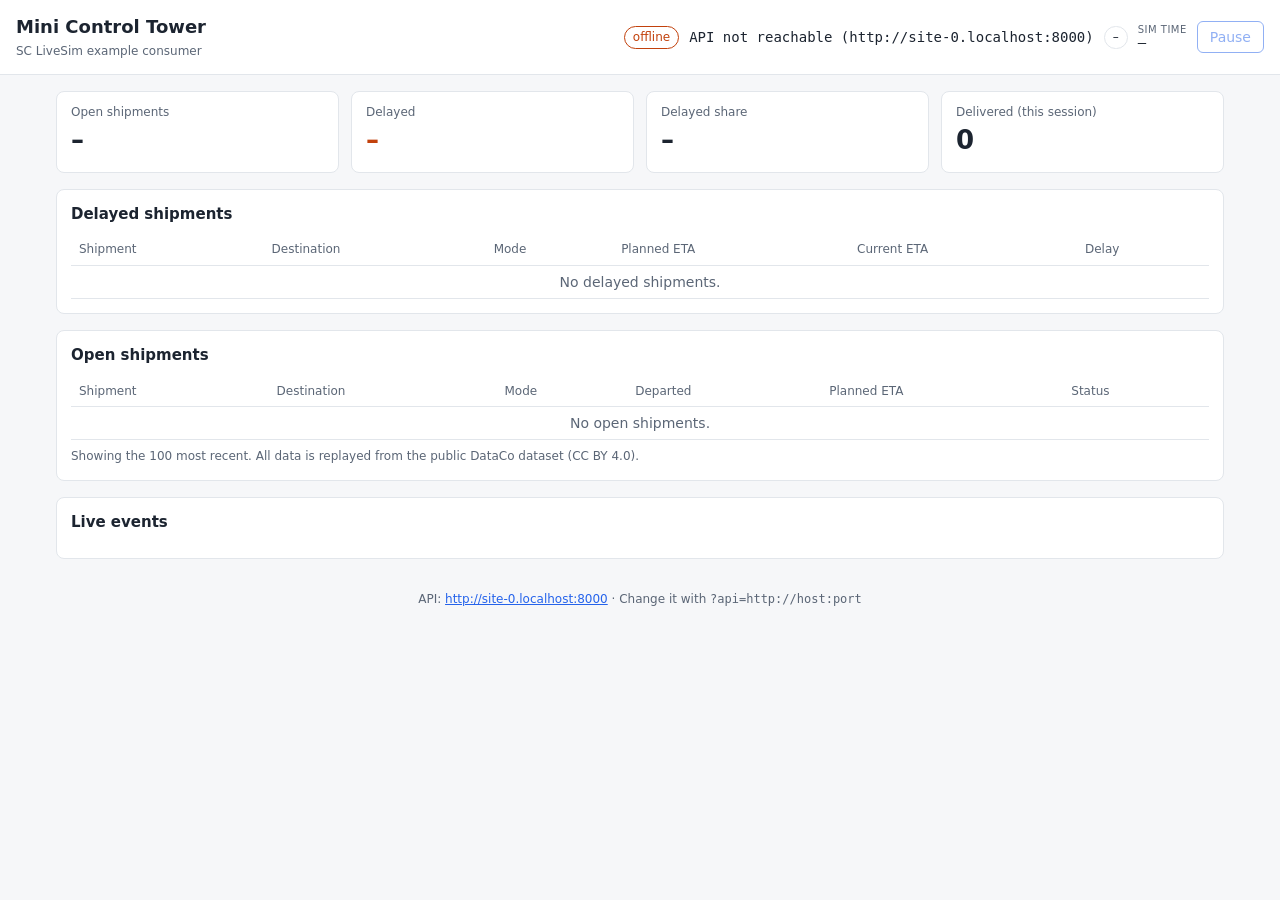
==== examples/control-tower/index.html @ e1a704a7 "feat(examples): mini control tower and full docker compose stack docker compose up now starts Postgr" ====
<!doctype html>
<html lang="en">
<head>
  <meta charset="utf-8">
  <meta name="viewport" content="width=device-width, initial-scale=1">
  <title>Mini Control Tower · SC LiveSim</title>
  <link rel="stylesheet" href="style.css">
</head>
<body>
  <header>
    <div class="brand">
      <h1>Mini Control Tower</h1>
      <span class="sub">SC LiveSim example consumer</span>
    </div>
    <div class="run">
      <span id="conn" class="pill pill-off" title="Stream connection">offline</span>
      <span id="run-id" class="mono">–</span>
      <span id="run-status" class="pill">–</span>
      <span class="clock" title="Simulated time (UTC)">
        <span class="label">sim time</span>
        <span id="sim-time" class="mono">–</span>
      </span>
      <button id="toggle" type="button" disabled>Pause</button>
    </div>
  </header>

  <main>
    <section class="kpis" aria-label="Key figures">
      <div class="kpi"><span class="kpi-label">Open shipments</span><span id="kpi-open" class="kpi-value">–</span></div>
      <div class="kpi kpi-alert"><span class="kpi-label">Delayed</span><span id="kpi-delayed" class="kpi-value">–</span></div>
      <div class="kpi"><span class="kpi-label">Delayed share</span><span id="kpi-share" class="kpi-value">–</span></div>
      <div class="kpi"><span class="kpi-label">Delivered (this session)</span><span id="kpi-delivered" class="kpi-value">0</span></div>
    </section>

    <section class="panel">
      <h2>Delayed shipments <span id="delayed-count" class="count"></span></h2>
      <div class="table-wrap">
        <table>
          <thead><tr><th>Shipment</th><th>Destination</th><th>Mode</th><th>Planned ETA</th><th>Current ETA</th><th>Delay</th></tr></thead>
          <tbody id="delayed-body"><tr class="empty"><td colspan="6">No delayed shipments.</td></tr></tbody>
        </table>
      </div>
    </section>

    <section class="panel">
      <h2>Open shipments <span id="open-count" class="count"></span></h2>
      <div class="table-wrap">
        <table>
          <thead><tr><th>Shipment</th><th>Destination</th><th>Mode</th><th>Departed</th><th>Planned ETA</th><th>Status</th></tr></thead>
          <tbody id="open-body"><tr class="empty"><td colspan="6">No open shipments.</td></tr></tbody>
        </table>
      </div>
      <p class="hint">Showing the 100 most recent. All data is replayed from the public DataCo dataset (CC BY 4.0).</p>
    </section>

    <section class="panel">
      <h2>Live events</h2>
      <ol id="events" class="events" aria-live="polite"></ol>
    </section>
  </main>

  <footer>
    API: <a id="api-link" href="#"></a> · Change it with <code>?api=http://host:port</code>
  </footer>
  <script src="app.js"></script>
</body>
</html>
---- examples/control-tower/style.css ----
:root {
  --bg: #f6f7f9;
  --panel: #ffffff;
  --text: #1c2430;
  --muted: #5b6676;
  --line: #e2e6eb;
  --accent: #2563eb;
  --alert: #c2410c;
  --alert-bg: #fff4ed;
  --ok: #15803d;
  color-scheme: light dark;
}

@media (prefers-color-scheme: dark) {
  :root {
    --bg: #11151b;
    --panel: #1a2029;
    --text: #e6eaf0;
    --muted: #98a2b3;
    --line: #2b3440;
    --accent: #6ea0ff;
    --alert: #fb923c;
    --alert-bg: #2a1d14;
    --ok: #4ade80;
  }
}

* { box-sizing: border-box; }

body {
  margin: 0;
  background: var(--bg);
  color: var(--text);
  font: 14px/1.45 system-ui, -apple-system, "Segoe UI", sans-serif;
}

header {
  display: flex;
  flex-wrap: wrap;
  gap: 12px;
  align-items: center;
  justify-content: space-between;
  padding: 14px 16px;
  background: var(--panel);
  border-bottom: 1px solid var(--line);
}

h1 { margin: 0; font-size: 18px; }
h2 { margin: 0 0 10px; font-size: 15px; }
.sub { color: var(--muted); font-size: 12px; }
.mono { font-family: ui-monospace, "SF Mono", Menlo, monospace; font-variant-numeric: tabular-nums; }

.run { display: flex; flex-wrap: wrap; gap: 10px; align-items: center; }
.clock { display: inline-flex; flex-direction: column; line-height: 1.1; }
.clock .label { font-size: 10px; color: var(--muted); text-transform: uppercase; letter-spacing: .05em; }

.pill {
  padding: 2px 8px;
  border-radius: 999px;
  border: 1px solid var(--line);
  font-size: 12px;
}
.pill-on { color: var(--ok); border-color: currentColor; }
.pill-off { color: var(--alert); border-color: currentColor; }

button {
  font: inherit;
  padding: 5px 12px;
  border-radius: 6px;
  border: 1px solid var(--accent);
  background: transparent;
  color: var(--accent);
  cursor: pointer;
}
button:disabled { opacity: .5; cursor: default; }

main {
  display: grid;
  gap: 16px;
  padding: 16px;
  max-width: 1200px;
  margin: 0 auto;
}

.kpis { display: grid; grid-template-columns: repeat(auto-fit, minmax(160px, 1fr)); gap: 12px; }
.kpi {
  display: flex;
  flex-direction: column;
  padding: 12px 14px;
  background: var(--panel);
  border: 1px solid var(--line);
  border-radius: 8px;
}
.kpi-label { color: var(--muted); font-size: 12px; }
.kpi-value { font-size: 26px; font-weight: 600; font-variant-numeric: tabular-nums; }
.kpi-alert .kpi-value { color: var(--alert); }

.panel {
  padding: 14px;
  background: var(--panel);
  border: 1px solid var(--line);
  border-radius: 8px;
  min-width: 0;
}
.count { color: var(--muted); font-weight: normal; }
.hint { color: var(--muted); font-size: 12px; margin: 8px 0 0; }

.table-wrap { overflow-x: auto; max-height: 420px; overflow-y: auto; }
table { width: 100%; border-collapse: collapse; }
th, td { text-align: left; padding: 6px 8px; border-bottom: 1px solid var(--line); white-space: nowrap; }
th { position: sticky; top: 0; background: var(--panel); color: var(--muted); font-weight: 500; font-size: 12px; }
td.num { text-align: right; font-variant-numeric: tabular-nums; }
tr.empty td { color: var(--muted); text-align: center; }
tr.flash { animation: flash 1.2s ease-out; }
.late { color: var(--alert); font-weight: 600; }
@keyframes flash { from { background: var(--alert-bg); } to { background: transparent; } }

.events { list-style: none; margin: 0; padding: 0; max-height: 260px; overflow-y: auto; font-size: 13px; }
.events li { display: flex; gap: 10px; padding: 3px 0; border-bottom: 1px dashed var(--line); }
.events .ts { color: var(--muted); }
.events .type { min-width: 150px; }
.events .type.delayed { color: var(--alert); }

footer { padding: 16px; text-align: center; color: var(--muted); font-size: 12px; }
footer a { color: var(--accent); }

@media (prefers-reduced-motion: reduce) {
  tr.flash { animation: none; }
}
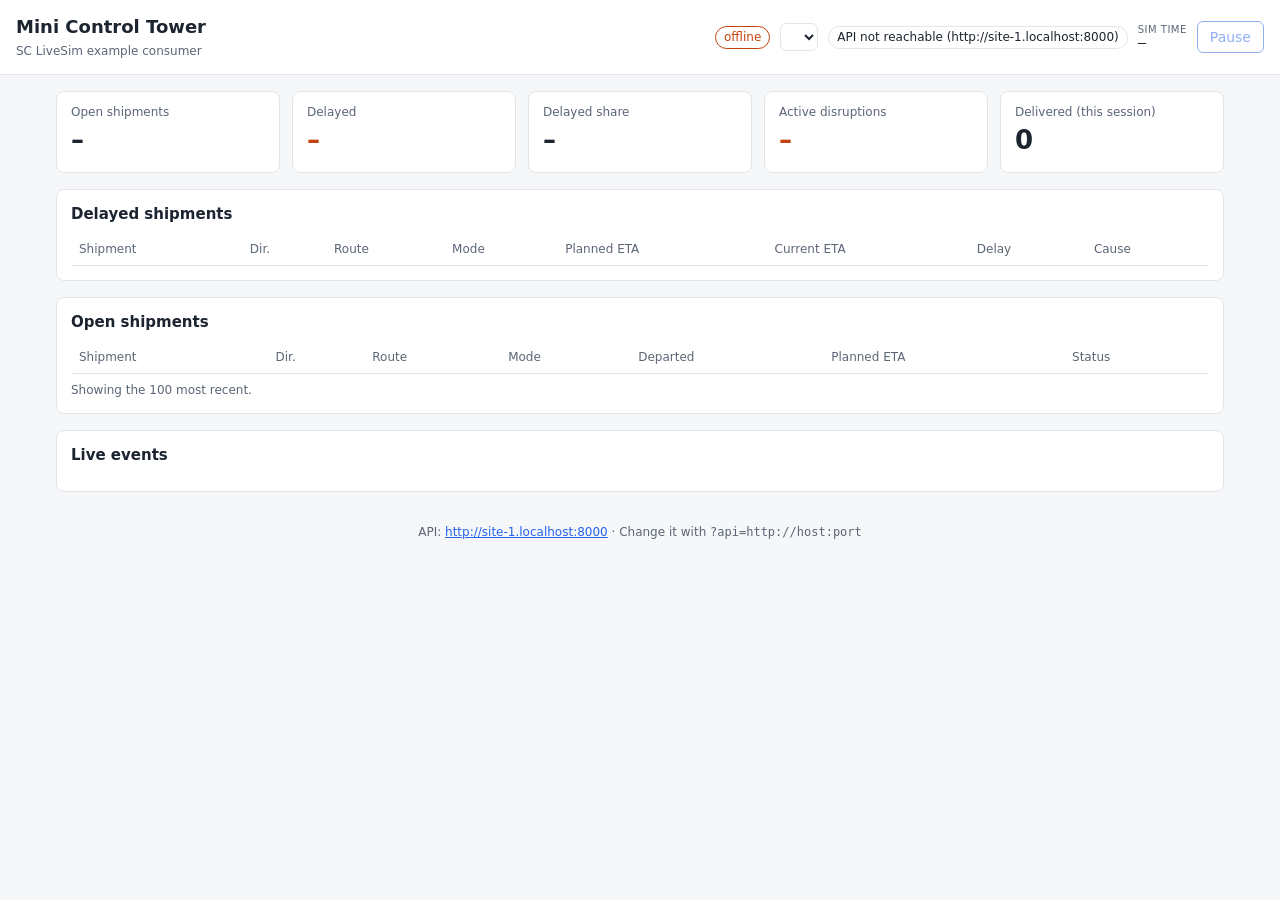
==== commit 53f23bf0: "feat(examples): control tower with run picker, inventory and disruptions The control tower now lets " ====
--- a/examples/control-tower/index.html
+++ b/examples/control-tower/index.html
@@ -14,7 +14,8 @@
     </div>
     <div class="run">
       <span id="conn" class="pill pill-off" title="Stream connection">offline</span>
-      <span id="run-id" class="mono">–</span>
+      <label class="visually-hidden" for="run-select">Run</label>
+      <select id="run-select" aria-label="Run"></select>
       <span id="run-status" class="pill">–</span>
       <span class="clock" title="Simulated time (UTC)">
         <span class="label">sim time</span>
@@ -29,15 +30,31 @@
       <div class="kpi"><span class="kpi-label">Open shipments</span><span id="kpi-open" class="kpi-value">–</span></div>
       <div class="kpi kpi-alert"><span class="kpi-label">Delayed</span><span id="kpi-delayed" class="kpi-value">–</span></div>
       <div class="kpi"><span class="kpi-label">Delayed share</span><span id="kpi-share" class="kpi-value">–</span></div>
+      <div class="kpi kpi-alert"><span class="kpi-label">Active disruptions</span><span id="kpi-disruptions" class="kpi-value">–</span></div>
       <div class="kpi"><span class="kpi-label">Delivered (this session)</span><span id="kpi-delivered" class="kpi-value">0</span></div>
+    </section>
+
+    <section id="disruption-panel" class="panel" hidden>
+      <h2>Active disruptions</h2>
+      <ul id="disruptions" class="disruptions"></ul>
     </section>
 
     <section class="panel">
       <h2>Delayed shipments <span id="delayed-count" class="count"></span></h2>
       <div class="table-wrap">
         <table>
-          <thead><tr><th>Shipment</th><th>Destination</th><th>Mode</th><th>Planned ETA</th><th>Current ETA</th><th>Delay</th></tr></thead>
-          <tbody id="delayed-body"><tr class="empty"><td colspan="6">No delayed shipments.</td></tr></tbody>
+          <thead><tr><th>Shipment</th><th>Dir.</th><th>Route</th><th>Mode</th><th>Planned ETA</th><th>Current ETA</th><th>Delay</th><th>Cause</th></tr></thead>
+          <tbody id="delayed-body"></tbody>
+        </table>
+      </div>
+    </section>
+
+    <section id="inventory-panel" class="panel" hidden>
+      <h2>Inventory</h2>
+      <div class="table-wrap">
+        <table>
+          <thead><tr><th>Location</th><th>Item</th><th class="num">On hand</th><th class="num">Reserved</th><th class="num">Inbound</th><th>Stock</th></tr></thead>
+          <tbody id="inventory-body"></tbody>
         </table>
       </div>
     </section>
@@ -46,11 +63,11 @@
       <h2>Open shipments <span id="open-count" class="count"></span></h2>
       <div class="table-wrap">
         <table>
-          <thead><tr><th>Shipment</th><th>Destination</th><th>Mode</th><th>Departed</th><th>Planned ETA</th><th>Status</th></tr></thead>
-          <tbody id="open-body"><tr class="empty"><td colspan="6">No open shipments.</td></tr></tbody>
+          <thead><tr><th>Shipment</th><th>Dir.</th><th>Route</th><th>Mode</th><th>Departed</th><th>Planned ETA</th><th>Status</th></tr></thead>
+          <tbody id="open-body"></tbody>
         </table>
       </div>
-      <p class="hint">Showing the 100 most recent. All data is replayed from the public DataCo dataset (CC BY 4.0).</p>
+      <p class="hint" id="source-note">Showing the 100 most recent.</p>
     </section>
 
     <section class="panel">
--- a/examples/control-tower/style.css
+++ b/examples/control-tower/style.css
@@ -127,3 +127,21 @@
 @media (prefers-reduced-motion: reduce) {
   tr.flash { animation: none; }
 }
+
+select {
+  font: inherit;
+  padding: 4px 8px;
+  border-radius: 6px;
+  border: 1px solid var(--line);
+  background: var(--panel);
+  color: var(--text);
+  max-width: 100%;
+}
+.visually-hidden {
+  position: absolute; width: 1px; height: 1px; overflow: hidden;
+  clip: rect(0 0 0 0); white-space: nowrap;
+}
+.ok { color: var(--ok); }
+.disruptions { margin: 0; padding-left: 18px; }
+.disruptions li { padding: 3px 0; }
+.disruptions strong { color: var(--alert); text-transform: capitalize; }
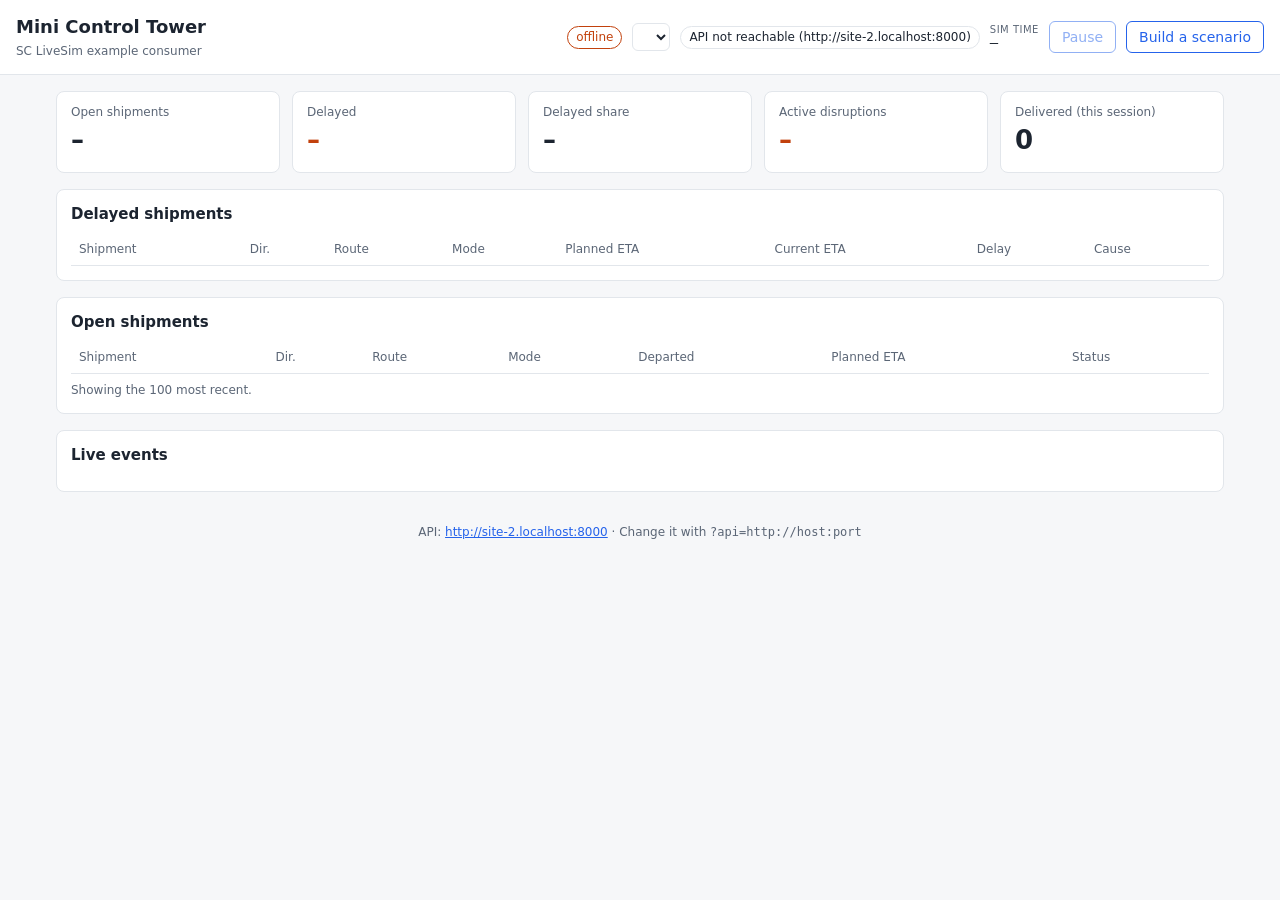
==== commit 5d728105: "feat(examples): scenario builder page Click together a scenario (industry, region, size, flows, disr" ====
--- a/examples/control-tower/index.html
+++ b/examples/control-tower/index.html
@@ -22,6 +22,7 @@
         <span id="sim-time" class="mono">–</span>
       </span>
       <button id="toggle" type="button" disabled>Pause</button>
+      <a class="button-link" href="builder.html">Build a scenario</a>
     </div>
   </header>
 
--- a/examples/control-tower/style.css
+++ b/examples/control-tower/style.css
@@ -145,3 +145,69 @@
 .disruptions { margin: 0; padding-left: 18px; }
 .disruptions li { padding: 3px 0; }
 .disruptions strong { color: var(--alert); text-transform: capitalize; }
+
+/* --- navigation and builder ------------------------------------------- */
+a.button-link {
+  display: inline-block;
+  padding: 5px 12px;
+  border-radius: 6px;
+  border: 1px solid var(--accent);
+  color: var(--accent);
+  text-decoration: none;
+}
+button.primary { background: var(--accent); color: var(--panel); }
+.muted { color: var(--muted); }
+.builder { grid-template-columns: minmax(0, 1fr); }
+@media (min-width: 1000px) {
+  .builder { grid-template-columns: minmax(0, 5fr) minmax(0, 6fr); align-items: start; }
+  .builder .preview { position: sticky; top: 16px; }
+}
+.builder-form fieldset { border: 0; margin: 0 0 18px; padding: 0; min-width: 0; }
+.builder-form legend { font-weight: 600; margin-bottom: 8px; }
+.cards { display: grid; grid-template-columns: repeat(auto-fill, minmax(170px, 1fr)); gap: 8px; }
+.card {
+  display: flex; flex-direction: column; gap: 4px; padding: 10px 12px;
+  border: 1px solid var(--line); border-radius: 8px; cursor: pointer; font-size: 13px;
+}
+.card span { color: var(--muted); font-size: 12px; }
+.card input { position: absolute; opacity: 0; pointer-events: none; }
+.card:has(input:checked) { border-color: var(--accent); box-shadow: 0 0 0 1px var(--accent); }
+.card:has(input:focus-visible), .segmented label:has(input:focus-visible) { outline: 2px solid var(--accent); }
+.segmented { display: flex; flex-wrap: wrap; gap: 6px; }
+.segmented label { border: 1px solid var(--line); border-radius: 999px; padding: 4px 12px; cursor: pointer; font-size: 13px; }
+.segmented input { position: absolute; opacity: 0; pointer-events: none; }
+.segmented label:has(input:checked) { border-color: var(--accent); color: var(--accent); font-weight: 600; }
+.check { display: block; padding: 3px 0; }
+.grid-2 { display: grid; grid-template-columns: repeat(auto-fit, minmax(180px, 1fr)); gap: 10px 16px; }
+.grid-2 legend { grid-column: 1 / -1; }
+.grid-2 label { display: flex; flex-direction: column; gap: 4px; font-size: 13px; }
+input[type="text"], input[type="number"] {
+  font: inherit; padding: 4px 8px; border-radius: 6px; border: 1px solid var(--line);
+  background: var(--panel); color: var(--text);
+}
+.map { width: 100%; border: 1px solid var(--line); border-radius: 8px; background: var(--bg); }
+.map svg { display: block; width: 100%; height: auto; }
+.lane { stroke-width: 1.4; opacity: .7; }
+.lane-road { stroke: var(--muted); }
+.lane-rail { stroke: var(--muted); stroke-dasharray: 2 2; }
+.lane-sea { stroke: var(--accent); stroke-dasharray: 6 4; }
+.lane-air { stroke: var(--alert); stroke-dasharray: 2 4; }
+.node { stroke: var(--panel); stroke-width: 1.5; }
+.node-site { fill: var(--text); }
+.node-cus { fill: var(--ok); }
+.node-sup { fill: var(--alert); }
+.node-label { font-size: 12px; fill: var(--text); }
+.legend { display: flex; flex-wrap: wrap; gap: 12px; font-size: 12px; color: var(--muted); margin: 6px 0 10px; }
+.legend i { display: inline-block; margin-right: 4px; vertical-align: middle; }
+.dot { width: 9px; height: 9px; border-radius: 50%; }
+.dot-site { background: var(--text); } .dot-cus { background: var(--ok); } .dot-sup { background: var(--alert); }
+.line { width: 18px; height: 0; border-top: 2px dashed var(--muted); }
+.line-sea { border-color: var(--accent); } .line-air { border-color: var(--alert); border-top-style: dotted; }
+.line-road { border-top-style: solid; }
+.figures { display: grid; grid-template-columns: max-content 1fr; gap: 4px 16px; margin: 0 0 12px; font-size: 13px; }
+.figures dt { color: var(--muted); }
+.figures dd { margin: 0; font-variant-numeric: tabular-nums; }
+.actions { display: flex; flex-wrap: wrap; gap: 8px; margin-top: 12px; }
+.message { min-height: 1.4em; margin: 8px 0 0; }
+.message.error { color: var(--alert); }
+h3 { font-size: 13px; margin: 8px 0 6px; }
